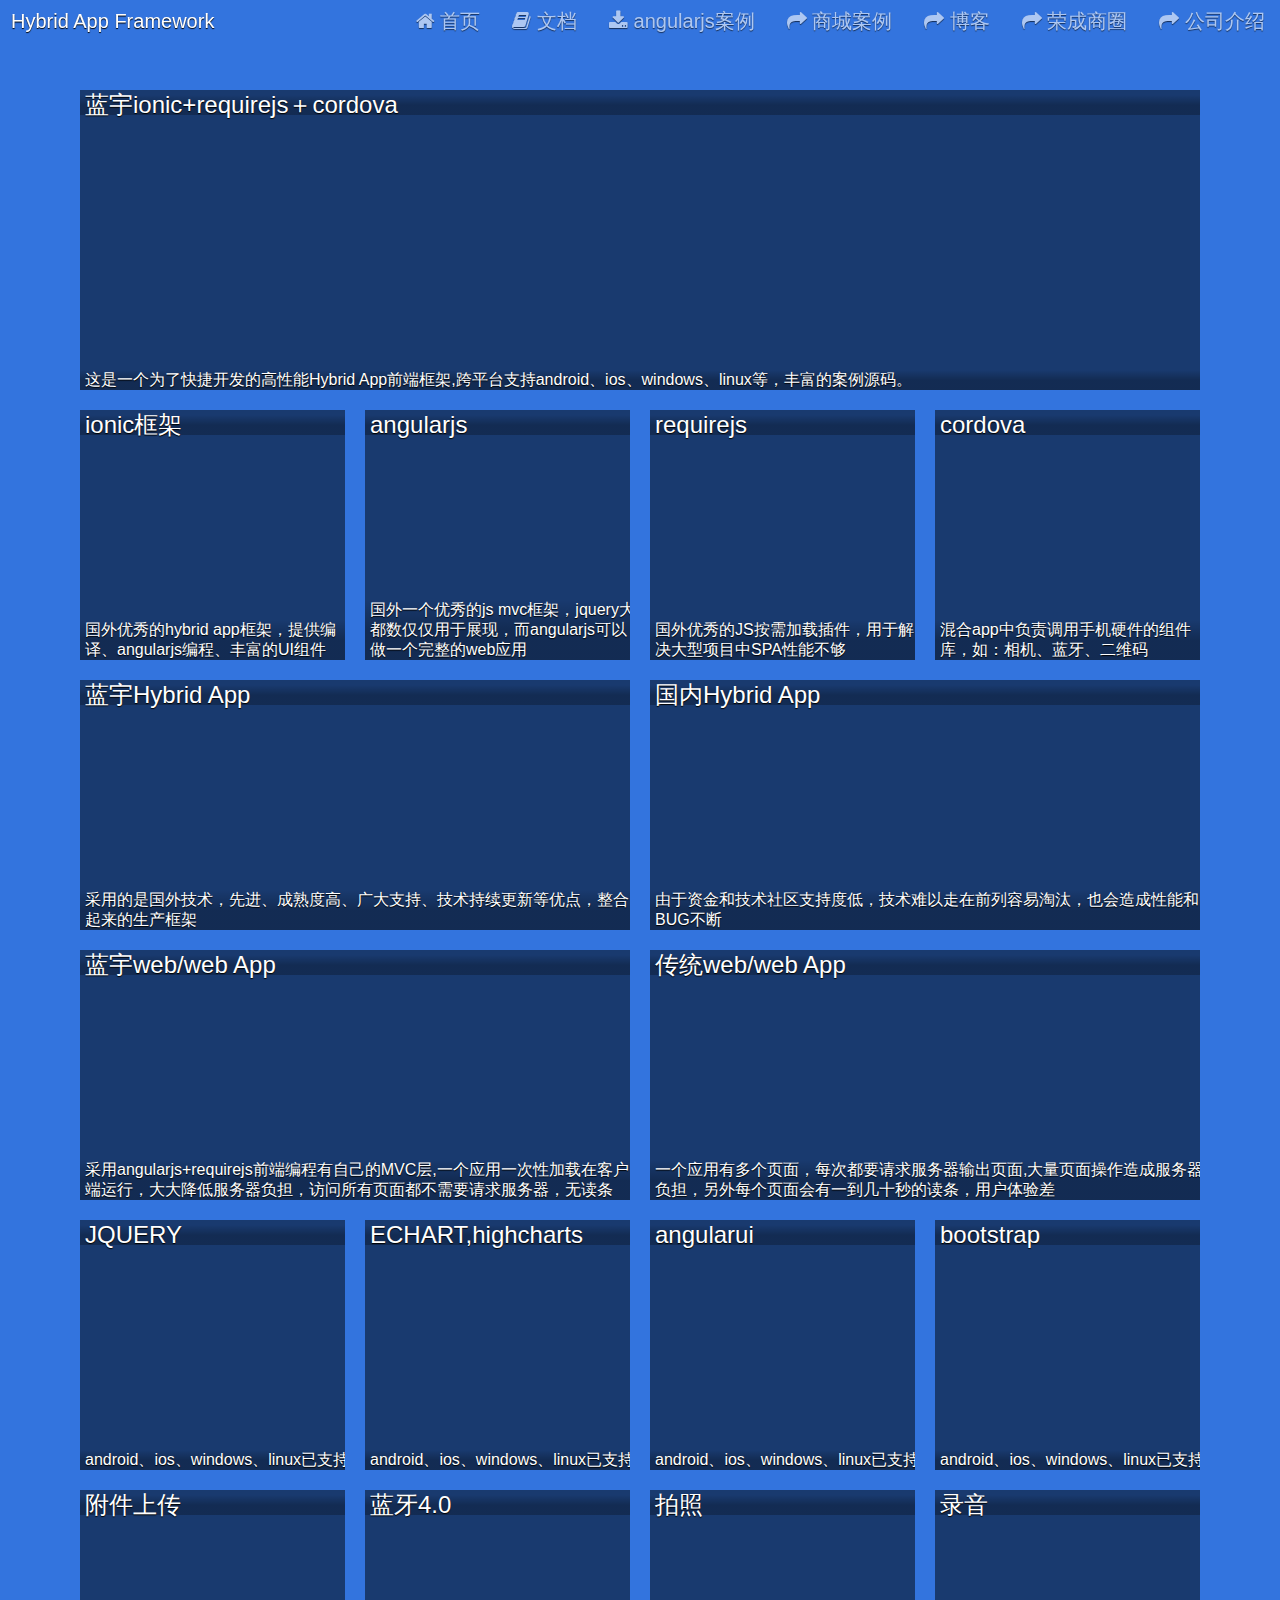
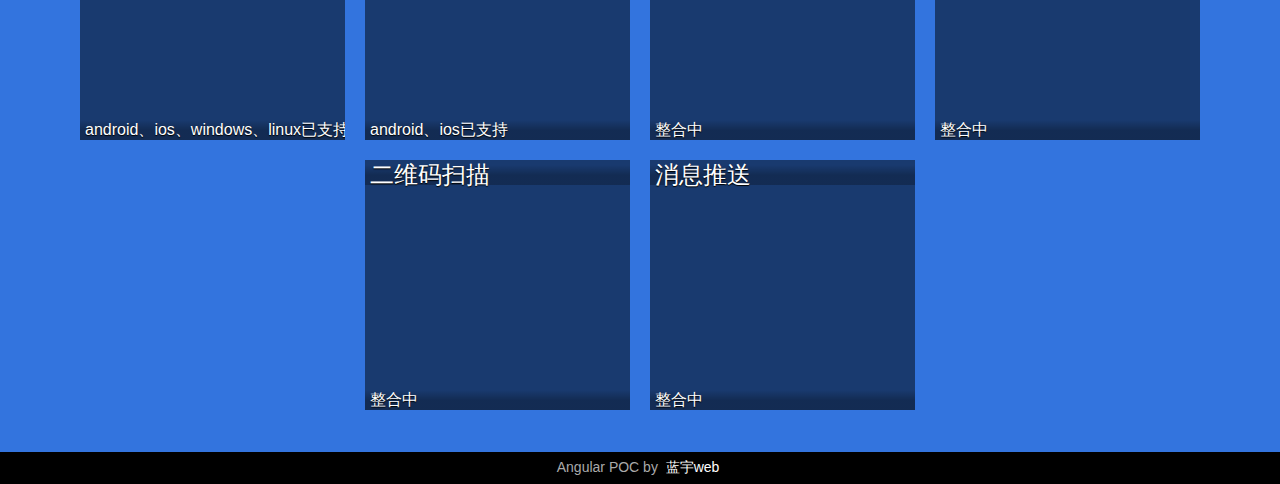
==== index.html @ 81893e57 "1" ====
<!doctype html>
<html>
  <head>
	<!--<base href="/htdocs/">-->
  	<meta charset="utf-8">
  	<title>蓝宇</title>
  	<meta name="viewport" content="width=device-width, initial-scale=1.0">
  	<meta name="mobile-web-app-capable" content="yes">
  	<meta name="theme-color" content="#544B9E">
	  <!--[if lt IE 9]>
	  　　 <script src="http://css3-mediaqueries-js.googlecode.com/svn/trunk/css3-mediaqueries.
　　  js"></script>
	  <![endif]-->
  	<link rel='alternate' type='application/rss+xml' title='RSS' href='/rss'>

  	
  	<!-- build:css css/build.css  -->
	<link rel="stylesheet" href="css/bootstrap.min.css">
	<link rel="stylesheet" href="js/libs/font-awesome/css/font-awesome.min.css">
	<link rel="stylesheet" href="css/main.css">
	<link rel="stylesheet" href="css/list.css">
	<link rel="stylesheet" href="css/nav.css">
	<link rel="stylesheet" href="css/add.css">
	  <link rel="stylesheet" href="css/styles.css">
	<!-- /build -->
	<style id="css-inline"> </style>
	
<style>
	.hed2 {
		display:none;
	}

	@media screen and (max-width: 480px){
		.custom-header ul li {
			float: left;

		}
		.hed {
			display: none;
		}
		.hed2  {
			display:block;

		}
		.hed2 ul li a {

			font-size: 20px;
			padding: 3px;
		}
		.listTitle{
			font-size: 18px;
		}
		.listContext{
			font-size: 13px;
		}


	}
</style>
	
  </head>
  <body>  	

	<header class="custom-header">
				<div class="hed container">
					<ul>
						<li class="brand"> <a href="."><span class="nav-text"> Hybrid App Framework </span> &nbsp;</a> </li>
						<!--<li> <a href="#" id="nav-s" data-toggle="modal" data-target="#searchModal"><i class="fa fa-search"></i> <span class="nav-text">查找</span> </a> </li>-->

						<li> <a href="http://www.360lzy.com/html/"  target="_blank"><i class="fa fa-share"></i> <span class="nav-text">公司介绍</span> </a> </li>
						<li> <a href="http://www.360lzy.com/sms/s"  target="_blank"><i class="fa fa-share"></i> <span class="nav-text">荣成商圈</span> </a> </li>
						<li> <a href="http://www.360lzy.com/myshow"  target="_blank"><i class="fa fa-share"></i> <span class="nav-text">博客</span> </a> </li>
						<li> <a href="http://www.haoweihai.cn"  target="_blank"><i class="fa fa-share"></i> <span class="nav-text">商城案例</span> </a> </li>
						<li> <a ui-sref="home" href=""><i class="fa fa-download"></i> <span class="nav-text">angularjs案例</span> </a> </li>
						<li> <a ui-sref="docs" href=""><i class="fa fa-book"></i> <span class="nav-text">文档</span> </a></li>
						<li> <a ui-sref="home" href=""><i class="fa fa-home"></i> <span class="nav-text">首页</span> </a></li>
					</ul>
				</div>
		<div class="hed2 container" >

			<ul>
				<li class="brand"> <a href=".">Hybrid App Framewor</a></li>

				<li> <a ui-sref="home" href="">首页</a></li>
				<li> <a ui-sref="docs" href="">文档</a></li>
				<li> <a ui-sref="home" href="">angularjs案例</a> </li>
				<li> <a href="http://www.haoweihai.cn"  target="_blank"> 商城案例 </a> </li>
				<li> <a href="http://www.360lzy.com/myshow"  target="_blank">博客 </a> </li>
				<li> <a href="http://www.360lzy.com/sms/s"  target="_blank">荣成商圈</a> </li>
				<li> <a href="http://www.360lzy.com/html/"  target="_blank"> 公司介绍 </a> </li>






			</ul>
		</div>
	</header>


		<!--<div ng-include="'html/search.html'"></div>-->

		<div ui-view class="container slide" style="padding-top: 80px;"></div>
		<div class="push"></div>


	<div id="footer">
      <div class="container">
        <p class="text-muted credit" >
        	Angular POC by <a href="http://www.360lzy.com" target="_blank" itemprop="url" title="My personal website">&nbsp;蓝宇web&nbsp;</a>
        </p>
      </div>
    </div>
    <div id="loader" class="loader"></div>
	<!-- build:js js/build.js -->
    <script src="js/libs/requirejs/require.js" data-main="js/main" type="text/javascript"></script>
    <!-- /build -->

  </body>
</html>
---- css/main.css ----
html, body{
	position: relative;
	min-height: 100%;
	height: 100%;
	-webkit-font-smoothing: antialiased; 
}


body{
	background-color: #3374de;
	/*background-image : url('../img/desk1600.jpg');*/ /*http://startupstockphotos.com/post/94180097361/download#notes*/
	background-attachment: fixed;
	background-size: cover;
	position: relative;	
}

::-webkit-scrollbar {
    width: 0;
}


img{
	max-width: 100%;
}

.io{
	text-indent: -1.35em;
	display: inline-block;
	font-size: .6em;
	font-family: 'Helvetica Neue',Helvetica,Arial,sans-serif;
}

/* Wrapper for page content to push down footer */
#wrap {
	position: relative;
  min-height: 100%;
  height: auto;
  	margin: 0 auto -32px; /* the bottom margin is the negative value of the footer's height */

}

.page{
	z-index: 2;
	padding-top: 53px;
}

.page .row > div, .page .container{
	/*padding: 0;*/
}



/* Set the fixed height of the footer here */
#footer {
  background-color: black;
  position: relative;
width: 100%;
}

#footer .text-muted {
	color: #aaa;
}

#footer i{
	font-size: 1.5em;
	vertical-align: middle;
}

#footer iframe{
	vertical-align: middle;
}

#footer a{
	color : #fff;
}

#footer, .push {
height: 32px;
}

h1.title {
margin-top: 0;
}

/* Custom page CSS
-------------------------------------------------- */
/* Not required for template or sticky footer method. */



#wrap > .container {
  padding: 0px 15px 0;
}
.container .credit {
  margin: 5px 0;
}

#footer > .container {
  padding-left: 15px;
  padding-right: 15px;
}



blockquote{
	background: #fff;
}

*{
	white-space: normal !important;
	word-break: break-word;
}


#top{
	float: right;
}


/*
.listBlock .listBigTitle{
	position: absolute;
	bottom: 0;
	left: 0;
	
	color: white;
	margin: 0;
	font-weight: normal;
	text-align: left;
	z-index: 1;
	text-shadow: 0 1px 0 rgba(0, 0, 0, 0.5);
	width: 100%;
	height: 100%;
	transition : .3s;
	box-shadow: 2em 0em .2em transparent, 0 2em .2em transparent, -2em 0 .2em transparent, 0 -2em .2em transparent;

}

.listBlock:hover .listBigTitle, .listBlock:focus .listBigTitle{
	
transition: .3s;
box-shadow: .5em 0 1em white, 0 .5em 1em white, -.5em 0 1em white, 0 -.5em 1em white;
}

.listBigTitle img{
	  height: 28px;
  vertical-align: top;
}

.listBlock .listTitle{
	display: inline;
	  font-size: 1.5em;
	  font-weight: bold;
	  padding: 5px 5px 0 5px;
}

.listBlock .listDate {
	text-align: right;
	display: block;
}

.listBlock .listDate span {
	padding: 0px 5px;
}

.listBlock .dayMoment{
	font-weight: bold;
}


.listBlock .listWhere{
	position: absolute;
	  bottom: 0;
	  text-align: right;
	  right: 0;
	  display: inline;
	  padding: 5px;

}

.listBlock .listTitle, .listBlock .listWhere, .listBlock .listDate span{
	  background: rgba(0, 0, 0, 0.63);
}
*/


.title{
	color: white;
	position: relative;
	padding: 5px 15px;
	font-family: 'Helvetica Neue Thin', 'HelveticaNeue-Thin', 'helvetica neue', helvetica, arial, 'lucida grande', sans-serif;
	display: inline-block;
	text-shadow: 0 2px 1px black;
	
}

.title.brand{
	font-size: 40px;
	display: inline-block;
	margin-top: 0;

}


.title a.btn {
	text-shadow: none;
}

.title iframe{
	vertical-align: bottom;
}


.animate-enter {
  -webkit-animation: enter_sequence 1s linear; /* Safari/Chrome */
  -moz-animation: enter_sequence 1s linear; /* Firefox */
  -o-animation: enter_sequence 1s linear; /* Opera */
  animation: enter_sequence 1s linear; /* IE10+ and Future Browsers */
}
@-webkit-keyframes enter_sequence {
  from { opacity:0; }
  to { opacity:1; }
}
@-moz-keyframes enter_sequence {
  from { opacity:0; }
  to { opacity:1; }
}
@-o-keyframes enter_sequence {
  from { opacity:0; }
  to { opacity:1; }
}
@keyframes enter_sequence {
  from { opacity:0; }
  to { opacity:1; }
}

.animate-enter {
 -webkit-transition: 1s linear all; /* Safari/Chrome */
 -moz-transition: 1s linear all; /* Firefox */
 -o-transition: 1s linear all; /* Opera */
 transition: 1s linear all; /* IE10+ and Future Browsers */

 /* The animation preparation code */
 opacity: 0;
}

/*
 Keep in mind that you want to combine both CSS
 classes together to avoid any CSS-specificity
 conflicts
*/
.animate-enter.animate-enter-active {
 /* The animation code itself */
 opacity: 1;
}




.loader {
  	width: 150px;
height: 150px;
line-height: 150px;
margin-left: -75px;
box-sizing: border-box;
text-align: center;
text-transform: uppercase;
position: absolute;
top: 0px;
left: 50%;
border-radius: 85px;
color: white;
z-index: 500;
display: none;
}

.loader:before,
.loader:after {
  opacity: 0;
  box-sizing: border-box;
  content: "\0020";
  position: absolute;
  top: 0;
  left: 0;
  width: 100%;
  height: 100%;
  border-radius: 100px;
  border: 5px solid #fff;
  box-shadow: 0 0 50px #fff, inset 0 0 50px #fff;
}

.loader:after {
  z-index: 1;
  -webkit-animation: gogoloader 2s infinite 1s;
}

.loader:before {
  z-index: 2;
  -webkit-animation: gogoloader 2s infinite;
}

@-webkit-keyframes gogoloader {
  0% {
    -webkit-transform: scale(0);
    opacity: 0;
  }
  50% {
    opacity: 1;
  }
  100% {
    -webkit-transform: scale(1);
    opacity: 0;
  }
}

@media screen and (min-width: 1200px){

	.listBlock:first-child{
		width: 1120px;
		height: 300px;
	}
	
	.listBlock:first-child .imgBg {
  		height: 245px;
 	}
	
	 .listBlock:nth-child(6), .listBlock:nth-child(7), .listBlock:nth-child(8), .listBlock:nth-child(9){
		width: 550px;
	}
	
	.thankyoubutton {
		margin-top: 3em;
	}
	
	.thankyou .iconthankyou{
		font-size: 6em;
		display: inline-block;
	}
}


@media screen and (max-width: 480px){

	
	.custom-header .nav-text{
		display: none;
	}
	
	.eventTitle .title{
		font-size : 24px;
		width: 230px;
		padding-right: 0;
	}
	
	.row .col-md-12{
		padding: 0;
	}
	.listBlock:first-child{
		width: 100%;
		margin-left: 0;
		margin-right: 0;
	}
	a.listBlock{
		
		width: 100%;
		margin-left: 0;
  		margin-right: 0;
		
	}
}

#newsletter{
	background: rgba(0, 0, 0, 0.6);
	  width: 265px;
  height: 250px;
}


#mc-embedded-subscribe {
	font-style: italic;
	font-weight: bold;
	color: #f9b248;
	border: 1px solid #f9b248;
	background: none;
}


#mc-embedded-subscribe:hover, #mc-embedded-subscribe:focus, #mc-embedded-subscribe:active {
	background: #f9b248;
	color: black;
}

#followus {
	position: absolute;
	top: 50px;
	opacity: 1;
	z-index: 5;
	left: 0;
	width: 100%;
	padding: 0 15px;
	-webkit-transform: scale(1);
	transform: scale(1);
	color: white;
	text-align: center;
}

#followus a, #followus a:hover, #followus a:focus{
	color : white;
}

#followus a.socialBtn{
	display: inline-block;
	border-radius: 10em;
  background: #5BC8ED;
  color: #fff;
  height: 64px;
  width: 64px;
  font-size: 48px;
  line-height: 48px;
    margin: 0 auto;
      margin-right: 10px;
}

#followus a.socialBtn:hover,#followus a.socialBtn:active, #followus a.socialBtn:focus {
  background: #fff;
  color: #5BC8ED;
}

.twitterGrp{
	  display: inline-block;
  vertical-align: top;
  width: 64px;
    margin-right: 10px;
}

#followus a.facebook{
  background: #46629E;
  color: #fff;
}
#followus a.facebook:hover,#followus a.facebook:active, #followus a.facebook:focus {
  background: #fff;
  color: #46629E;
}

#followus a.rss{
	background: #FF6600;
}

#followus a.rss:hover,#followus a.rss:active, #followus a.rss:focus {
  background: #fff;
  color: #FF6600;
}



#followus a.gplus {
  background: #C84F3A;
}

#followus a.gplus:hover {
  color: #C84F3A;
}


#followus a.github {
  background: #aaa;
}

#followus a.github:hover {
  color: #aaa;
}
---- css/list.css ----
.listBlock{
	background-size: cover; 
	width: 265px;
	height:250px; 
	display: inline-block; 
	vertical-align : top;
	position: relative;
	margin: 10px;
	text-decoration: none;
	background: rgba(0, 0, 0, 0.5);
	color: black;
	transition: .3s;
	overflow: hidden;
	  text-align: left;

}

.listBlock:hover, .listBlock:focus, .listBlock:active{
	color : black;
}



.listBlock div.thankyouBG {
	background-color: #c644fc;
	background-image: -webkit-linear-gradient(#c644fc, #5856d6);
	background-image: linear-gradient(#c644fc, #5856d6) !important;
	transform: scale(1);
	opacity: 1;
}

.thankyou .iconthankyou{
	font-size: 3em;
	display: block;
	text-align: center;
	margin: 0.25em;
}


.thankyoubutton {
	margin-top: 0;
	width: 100%;
	display: block;
	text-align: center;
	z-index: 5;
	position: relative;
}




.thankyoubutton a{
	color: white;
	text-align: center;
	border: 1px solid white;
	text-shadow: none;
}

.thankyoubutton a:hover{
	background: white;
	color: #5856d6;
}

.listBlock .imgBg{
	height: 195px;
	width: 100%;
	background-size: cover;
	background-position: top center;
	background-repeat: no-repeat;
	transition: .5s;
	-webkit-transform:scale(0.8);
	-moz-transform:scale(0.8);
	transform:scale(0.8);
	opacity:0;
}

[data-img]{
	transition: .5s;
	-webkit-transform:scale(0.8);
	-moz-transform:scale(0.8);
	transform:scale(0.8);
	opacity:0;
}

.listBlock:hover div, .listBlock:focus div{
	transition: .3s;
}

.listBlock div.imgLoaded, [data-img].imgLoaded{
	-webkit-transform:scale(1);
	-moz-transform:scale(1);
	transform:scale(1);
	opacity:1;
}
.list-group{	
	border-bottom: 1px solid #dddddd;
	box-shadow: 0px 0px 0px #AAA;
	color: black;
}
.list-group .list-group-item a{
	background-color: rgba(255,255,255,.8);
	color: #444;
	text-shadow: 0px 1px 0px #fff;
	padding: 5px 10px;
	display: block;
	text-decoration: none;
	transition: .3s;
}


.list-group .list-group-item a:hover, .list-group .list-group-item a:active, .list-group .list-group-item a:focus{
	background-color: rgba(255,255,255,0);
	transition: .1s;
}

.list-group .list-group-item{
	padding: 0;
	margin-bottom: 10px;
	background: white top center no-repeat;
	transition: .3s ease-out;
}

.list-group .list-group-item:hover{
	background: white center center no-repeat;
	transition: .6s ease-out;
}

.list-group-item-heading{
	font-weight: bold;	
}

.list-group-item p{
	margin-bottom: 0;
}


.calendarframe{
	text-align: center;
	display: inline-block;
	position: relative;
	padding: 5px;
	background: rgba(0, 0, 0, 0.33);
	color: white;
}

.listBlock .calendarframe{
	
	
}

.dayLabel{

display: block;
clear: both;
}

.dayNumber{
font-size: 20px;
    font-family: 'Helvetica Neue Thin', 'HelveticaNeue-Thin', 'helvetica neue', helvetica, arial, 'lucida grande', sans-serif;
    margin-top: 0px;
}

.monthLabel{
	display: block;
text-align: center;
}

.listTitle{
  font-size: 24px;
  padding: 0 5px;
  position: absolute;
  background-color: transparent;
  display: block;
	top: 5px;
  width: 100%;
  
  color: white;
  width: 100%;
  text-shadow: 0 1px 1px black;
  background-image: -webkit-linear-gradient(bottom,rgba(0, 0, 0, 0.25) 0,rgba(0,0,0,.25) 50%,rgba(0,0,0,0) 100%);
  background-image: -moz-linear-gradient(bottom,rgba(0, 0, 0, 0.25) 0,rgba(0,0,0,.25) 50%,rgba(0,0,0,0) 100%);
  background-image: linear-gradient(bottom,rgba(0, 0, 0, 0.25) 0,rgba(0,0,0,.25) 50%,rgba(0,0,0,0) 100%);
}
.listContext{
	font-size: 16px;
	padding: 0 5px;
	position: absolute;
	background-color: transparent;
	display: block;

	width: 100%;
	bottom: 0px;
	color: white;
	width: 100%;
	text-shadow: 0 1px 1px black;
	background-image: -webkit-linear-gradient(bottom,rgba(0, 0, 0, 0.25) 0,rgba(0,0,0,.25) 50%,rgba(0,0,0,0) 100%);
	background-image: -moz-linear-gradient(bottom,rgba(0, 0, 0, 0.25) 0,rgba(0,0,0,.25) 50%,rgba(0,0,0,0) 100%);
	background-image: linear-gradient(bottom,rgba(0, 0, 0, 0.25) 0,rgba(0,0,0,.25) 50%,rgba(0,0,0,0) 100%);
}

.listAvatar img{
	border-radius: 64px;
	  height: 24px;
}

.listInfo{
	display: inline-block;
}

.listDate{
  display: inline-block;
}

.listDatePlace{
	  white-space: nowrap !important;
	    padding: 5px;
	    background-color: white;
	    color: #555;
}

.listDatePlace:after {
  position: absolute;
  right: 0;
  bottom: 0;
  height: 27px;
  width: 32px;
  content: '';
  background-color: rgba(255, 255, 255, 0.15);
  background-image: -webkit-linear-gradient(left,rgba(255, 255, 255, 0) 0,rgba(255, 255, 255, 1) 75%);
  background-image: -moz-linear-gradient(left,rgba(255, 255, 255, 0) 0,rgba(255, 255, 255, 1) 75%);
  background-image: linear-gradient(left,rgba(255, 255, 255, 0) 0,rgba(255, 255, 255, 1) 75%);
}

.dayMoment{
	  display: block;
}



.listWhere{
  display: inline-block;
  //opacity: .5;
  white-space: nowrap !important;
  overflow: hidden;
  text-overflow: ellipsis;
    line-height: 25px;
}

.listWhere i {
	  width: 12px;
  text-align: center;
}

.listLocation{
  text-overflow: ellipsis;
  overflow: hidden;

  vertical-align: top;
}


.divDate{
  display: inline-block;
  width: 42px;
  text-transform: uppercase;
  line-height: 13px;
  text-align: center;
  vertical-align: top;
  border: 1px solid #aaa;
  margin-right: 5px;
  color: #555;
  padding: 0px;
}

.divDate span{
	display: block;
	  white-space: nowrap !important;
}


.day{
	font-size: 10px;
    background-color: red;
    margin-bottom: 3px;
    color: white;
    font-weight: bold;
}

.month{
	font-size: 12px;
    margin-top: 2px;
}


.socialNewsTitle{
  color: white;
  font-size: 1.5em;
  width: 100%;
  padding: 15px;
}
---- css/nav.css ----
.navbar-default {
background-color: transparent;
border-color: transparent;
}

.navbar-default .navbar-brand{
	margin-left: 0;
padding-top: 0px;
padding-bottom: 10px;
}

.navbar-default .navbar-brand, .navbar-default .navbar-nav>li>a,
.navbar-default .navbar-brand:hover, .navbar-default .navbar-nav>li>a:hover,
.navbar-default .navbar-brand:focus, .navbar-default .navbar-nav>li>a:focus {
	color: #fff;
	text-shadow: 0 1px 1px black;
	font-size: 20px;
}


.custom-header{

	  position: fixed;
	  z-index: 1000;
	  padding-top: 10px;
	  border: 1px solid transparent;
	  padding-bottom: 10px;
	  width: 100%;
	  background: rgba(0, 0, 0, 0);
	  -webkit-transition: .6s;
	  transition: .6s;
	  -webkit-transform: translate3d(0, 0, 0);
	  transform: translate3d(0, 0, 0);

}

.navScrolled .custom-header{
	background: #544B9E;
	  box-shadow: 0 0 1em white;
}

.navScrolled.downscroll .custom-header{
	-webkit-transform: translateY(-54px);
	transform: translateY(-54px);
}

.custom-header .container{
	padding: 0;
}

.custom-header ul{
	list-style: none;
	padding: 0;
	margin: 0;
}


.custom-header ul li {
	float: right;
	position: relative;
	display: block;
}

.custom-header ul li.brand {
	float: left;
}




.custom-header ul li.brand i {
	font-size: 2em;
	line-height: 20px;
}
.custom-header ul li a{
	color: #fff;
	opacity: .6;
	text-shadow: 0 1px 1px black;
	font-size: 20px;
	padding: 16px;
	text-decoration: none;
	transition: .3s ease-out;
}

.custom-header ul li a:hover,.custom-header ul li a:active,
.custom-header ul li a:focus {
	opacity: 1;
}

.custom-header ul li.brand a{
	padding-left: 10px;
	opacity: 1;
}


/* search */



.cse .gsc-control-cse, .gsc-control-cse {
	background-color: transparent !important;
	border: none !important;
	padding: 0 !important;
}

form.gsc-search-box {
	font-size: 13px;
	margin-top: 0;
	margin-right: 0;
	margin-bottom: 0 !important;
	margin-left: 0;
	width: 100%;
}


.gsc-selected-option-container{
	width: auto !important;
	max-width: none !important;
}
.container{
	text-align: center;
	width: initial;
}
.gsc-orderby-container, .gcsc-branding-text-name{
display: none;
}

.gcsc-branding-text {
white-space: nowrap;
}

.gsc-wrapper{

background: white;
}

[name='search']{
	background: white !important;
	margin: 0 !important;
	padding: 0 !important;
	padding-left: 5px !important;
}

.gsib_a {
	padding:0 !important;
}

#searchModal{
	padding-top: 53px;
}
---- css/add.css ----
#map-canvas {
        height: 150px;
		margin: 0px;
		padding: 0px;
		transition:.3s;
      }
#map-canvas label, .gmnoprint { width: auto !important; display:inline; }
#map-canvas img { max-width: none;max-height: none;  }

.formStatus{
	border-radius: 10px;
	padding: 0.2em .4em;
	font-size: 1em;
}

.gmnoprint{
	display: none;
}

label{
	color: white;
	font-weight: normal;
}


.form-control{
	border-radius: 0;
}

.float select.form-control{
	-webkit-appearance: none;
	-moz-appearance: none;
	appearance: none;
	
	text-indent: 0.01px;
    text-overflow: '';
	
	position: relative;
	padding-top: 15px;
	z-index: 2;
	background: transparent;
}



div.float {
  position: relative;
}

div.float > label {
  position: absolute;
	top: 1.75em;
	color: #999;;
	transition: .1s ease-out;
	margin-top: -0.75em;
	left: 30px;
	background: white;
}

.float input, .float select, .float textarea{
	min-height: 44px;
	padding-bottom: 0px;
}

.float textarea{
	padding-top: 15px;
}

.float input.ng-valid-required + label, .float select.ng-valid-required + label, .float textarea.ng-valid-required + label{
	top: 1px;
	left: 28px;
  	margin-top: 0;
   	font-size: 0.9em;
   	color: #50A2FD;
}

.hour{
	background: white;
	display: inline-block;
}

.end{
	display: inline-block;
}

#date, #dateend{
	width: auto !important;
	display: inline-block;
	margin-right: -5px;
	padding-top: 15px;
}

.hour:before{
	content: "\f107";
	display: inline-block;
	font-family: FontAwesome;
	font-style: normal;
	font-weight: normal;
	line-height: 1;
	-webkit-font-smoothing: antialiased;
	-moz-osx-font-smoothing: grayscale;
	position: absolute;
	right: 5px;
	color: black;
	font-size: 1.5em;
	top: 20px;
	z-index: 1;
}

.progress {
	height: 4px;
	position: absolute;
	top: 0;
	left: 0;
	z-index: 3;
	width: 100%;
	padding: 0px 15px;
	background-color: transparent;
}

.progress .progress-bar {
	opacity: 0;
	transition: .3s;
}


.float input:focus + label + .progress .progress-bar,  .float textarea:focus + label + .progress .progress-bar,
.progress-bar.progress-bar-danger{
	opacity: 1;
}

.ui-datepicker{
	z-index: 1001 !important;
	font-size: .9em;
}

[type="submit"]{
	width: 100%;
	position: relative;
}

[type="submit"] span.text{
	z-index: 2;
	position: relative;
}

#add-progress{
	position: absolute;
	top:0;
	left: 0;
	width: 0;
	height: 100%;
	transition: 3s;
background: rgba(255, 255, 255, 0.49);
z-index: 1
}

#add-progress.loading{
	width: 100%;
	transition: 3s;
}
---- css/styles.css ----
.slide.ng-leave {
  position: relative;
}
.slide.ng-enter {
  position: absolute;
}
.slide.ng-enter, .slide.ng-leave {
  -webkit-transition: -webkit-transform 0.3s ease-in, opacity 0.3s ease-in;
     -moz-transition: -moz-transform 0.3s ease-in, opacity 0.3s ease-in;
       -o-transition: -o-transform 0.3s ease-in, opacity 0.3s ease-in;
          transition: transform 0.3s ease-in, opacity 0.3s ease-in;
}
.slide.ng-enter, .slide.ng-leave.ng-leave-active {
  -webkit-transform: scaleX(0.0001);
       -o-transform: scaleX(0.0001);
          transform: scaleX(0.0001);
  opacity: 0;
}
.slide, .slide.ng-enter.ng-enter-active {
  -webkit-transform: scaleX(1);
       -o-transform: scaleX(1);
          transform: scaleX(1);
  opacity: 1;
}
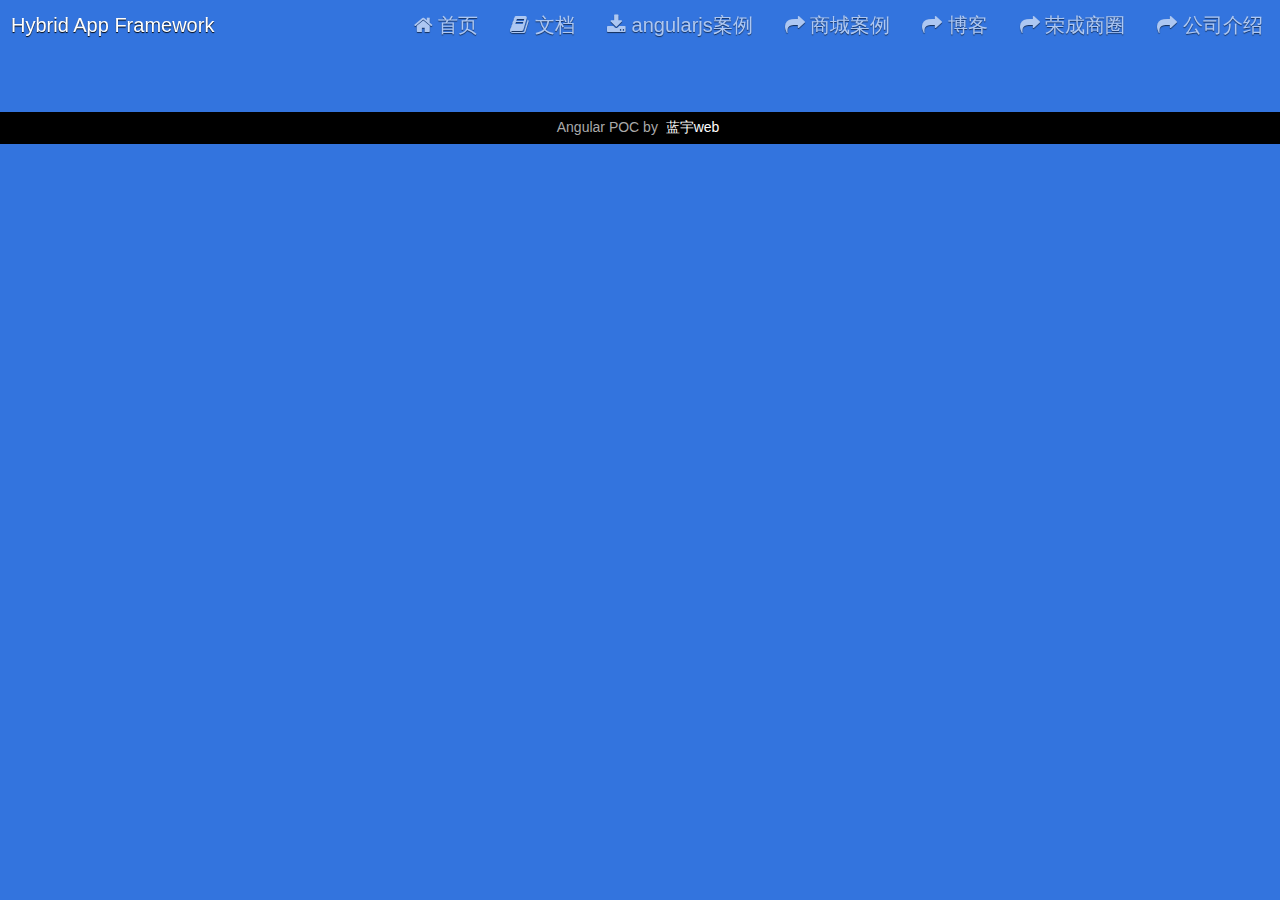
==== commit bc19826c: "1" ====
--- a/index.html
+++ b/index.html
@@ -15,7 +15,7 @@
 
   	
   	<!-- build:css css/build.css  -->
-	<link rel="stylesheet" href="css/bootstrap.min.css">
+	<link rel="stylesheet" href="js/libs/angular-bootstrap/bootstrap.css">
 	<link rel="stylesheet" href="js/libs/font-awesome/css/font-awesome.min.css">
 	<link rel="stylesheet" href="css/main.css">
 	<link rel="stylesheet" href="css/list.css">
@@ -71,7 +71,7 @@
 						<li> <a href="http://www.360lzy.com/sms/s"  target="_blank"><i class="fa fa-share"></i> <span class="nav-text">荣成商圈</span> </a> </li>
 						<li> <a href="http://www.360lzy.com/myshow"  target="_blank"><i class="fa fa-share"></i> <span class="nav-text">博客</span> </a> </li>
 						<li> <a href="http://www.haoweihai.cn"  target="_blank"><i class="fa fa-share"></i> <span class="nav-text">商城案例</span> </a> </li>
-						<li> <a ui-sref="home" href=""><i class="fa fa-download"></i> <span class="nav-text">angularjs案例</span> </a> </li>
+						<li> <a ui-sref="anli" href=""><i class="fa fa-download"></i> <span class="nav-text">angularjs案例</span> </a> </li>
 						<li> <a ui-sref="docs" href=""><i class="fa fa-book"></i> <span class="nav-text">文档</span> </a></li>
 						<li> <a ui-sref="home" href=""><i class="fa fa-home"></i> <span class="nav-text">首页</span> </a></li>
 					</ul>
@@ -83,7 +83,7 @@
 
 				<li> <a ui-sref="home" href="">首页</a></li>
 				<li> <a ui-sref="docs" href="">文档</a></li>
-				<li> <a ui-sref="home" href="">angularjs案例</a> </li>
+				<li> <a ui-sref="anli" href="">angularjs案例</a> </li>
 				<li> <a href="http://www.haoweihai.cn"  target="_blank"> 商城案例 </a> </li>
 				<li> <a href="http://www.360lzy.com/myshow"  target="_blank">博客 </a> </li>
 				<li> <a href="http://www.360lzy.com/sms/s"  target="_blank">荣成商圈</a> </li>
@@ -97,7 +97,11 @@
 			</ul>
 		</div>
 	</header>
-
+    <script type="text/ng-template" id="myModalContent.html">
+    	<div style="margin: 10px;">
+				更多案例访问我的github<p>https://github.com/cn-suibin
+				</div>
+    </script>
 
 		<!--<div ng-include="'html/search.html'"></div>-->
 
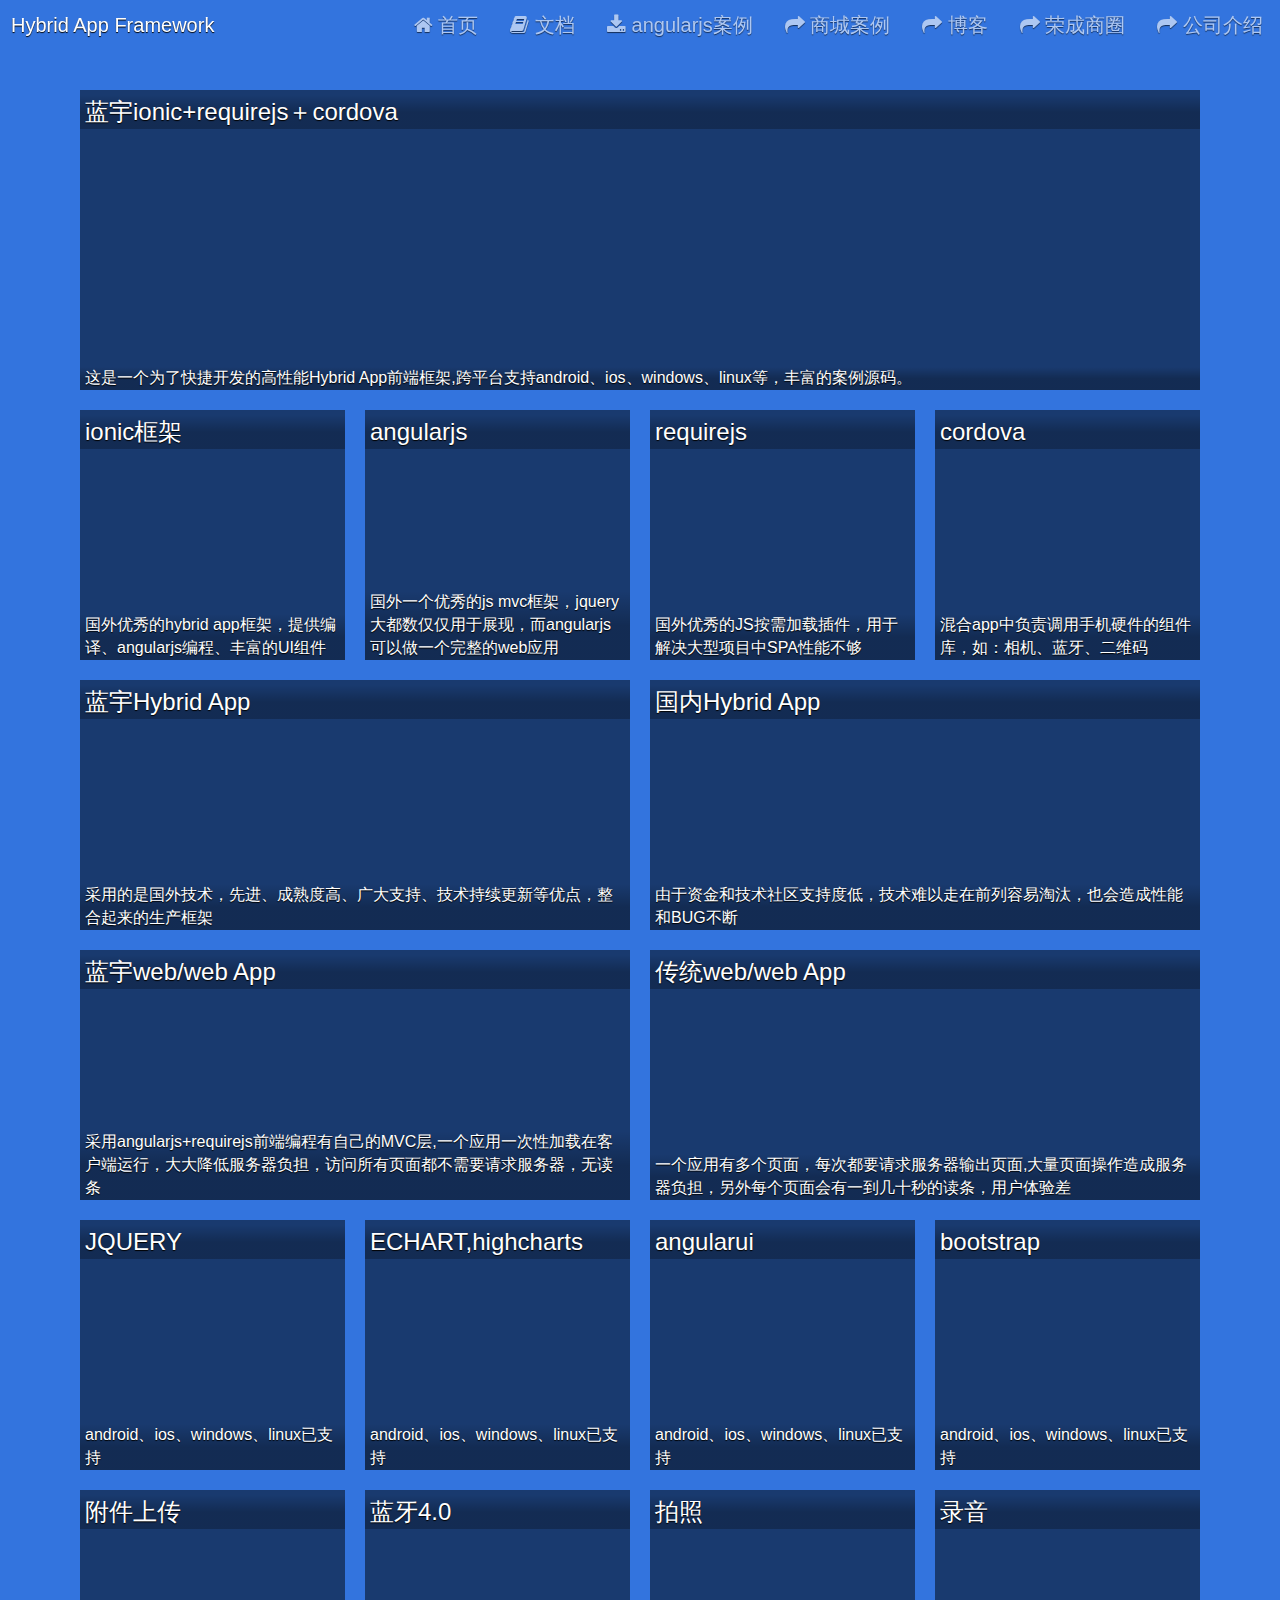
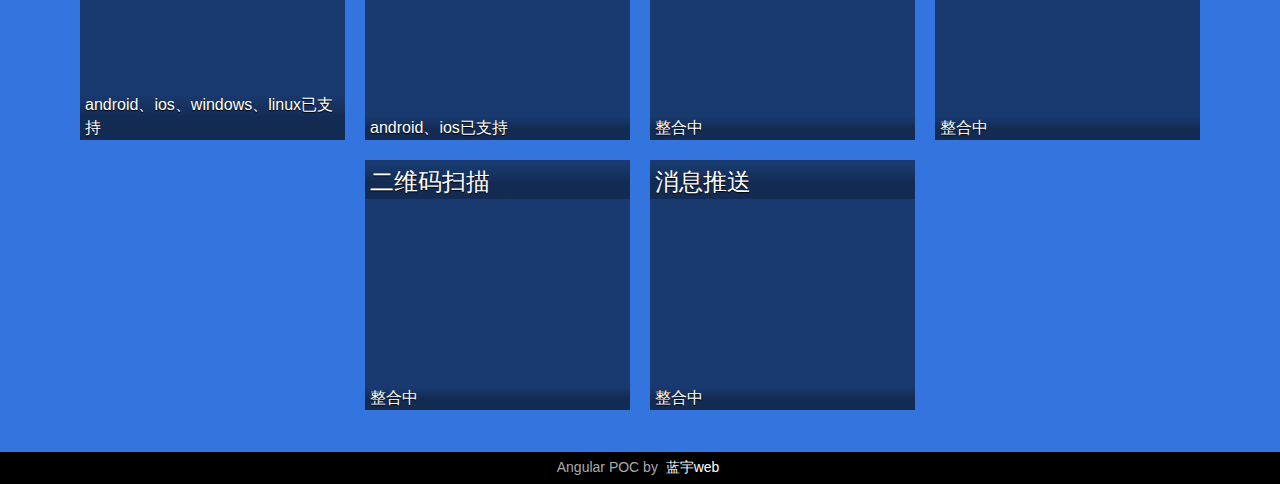
==== commit 8f1a845d: "2" ====
--- a/index.html
+++ b/index.html
@@ -15,7 +15,7 @@
 
   	
   	<!-- build:css css/build.css  -->
-	<link rel="stylesheet" href="js/libs/angular-bootstrap/bootstrap.css">
+	<link rel="stylesheet" href="js/libs/angular-bootstrap/bootstrap.min.css">
 	<link rel="stylesheet" href="js/libs/font-awesome/css/font-awesome.min.css">
 	<link rel="stylesheet" href="css/main.css">
 	<link rel="stylesheet" href="css/list.css">
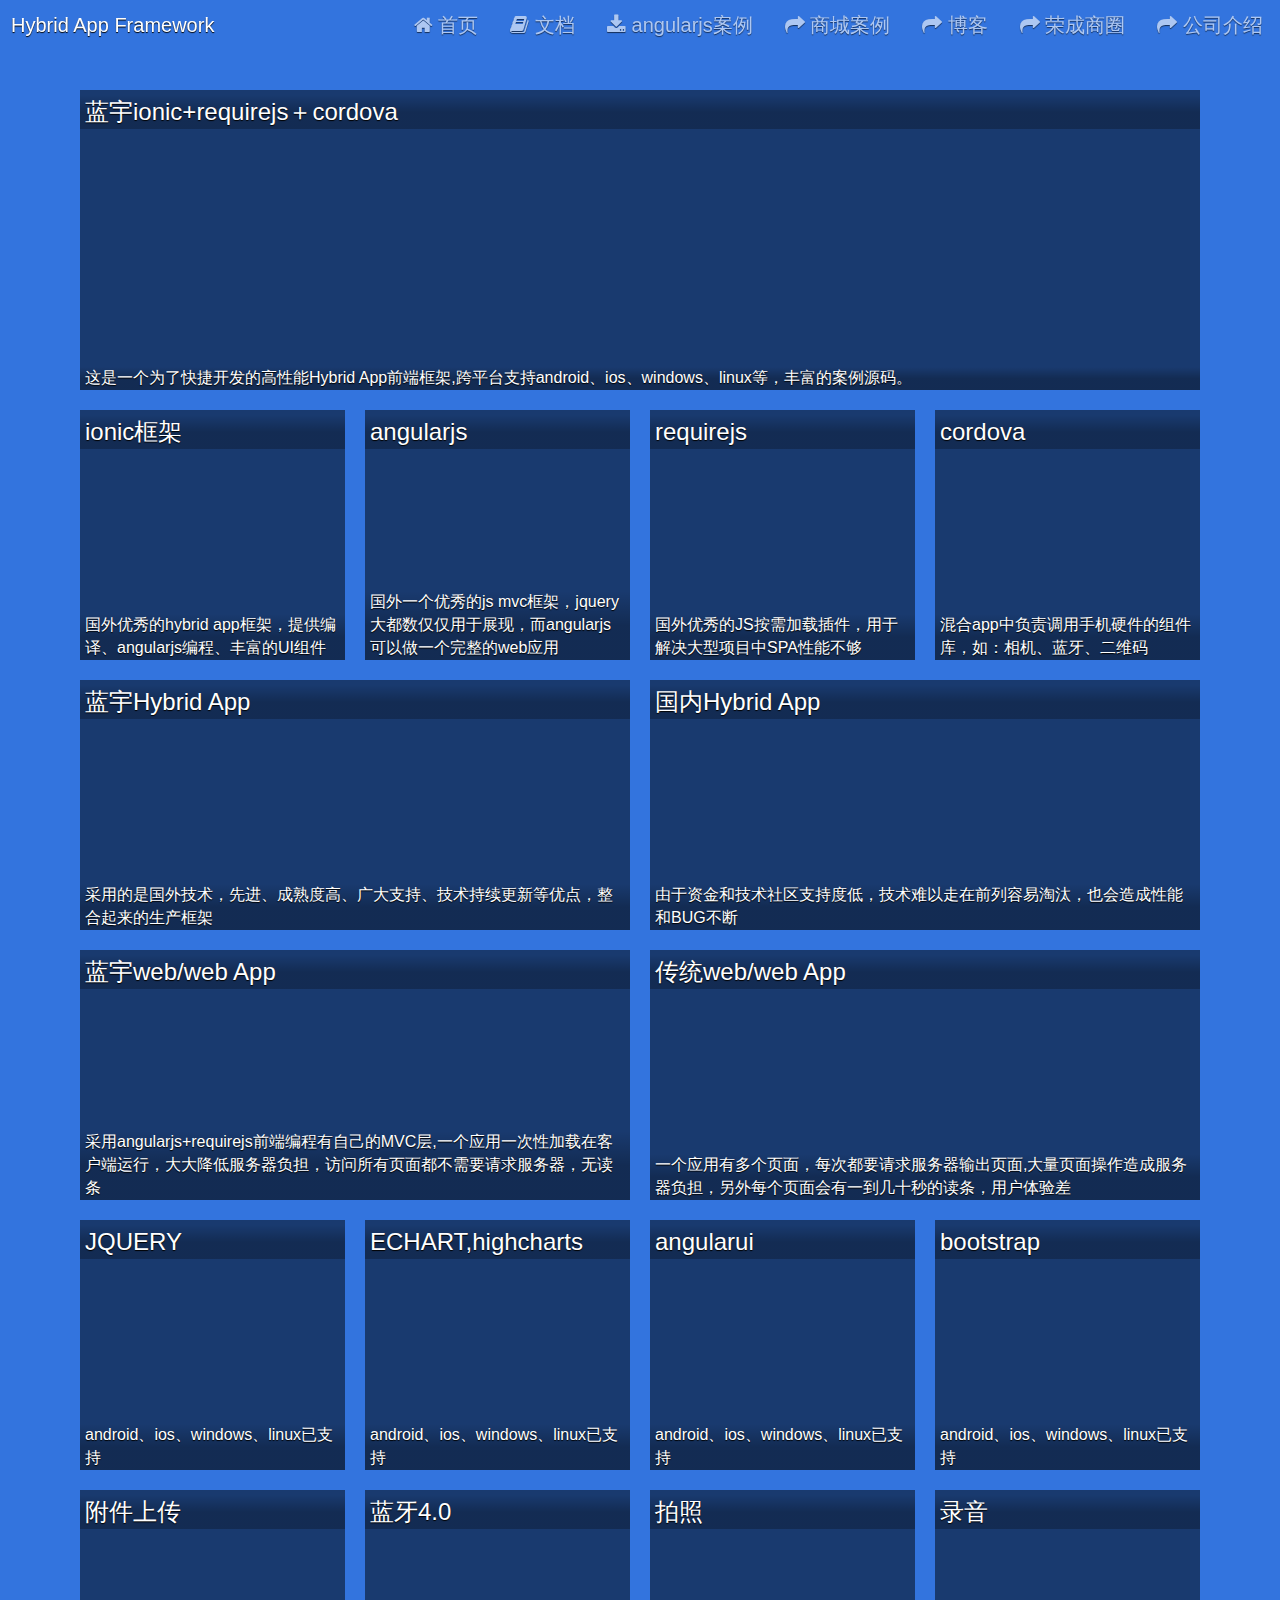
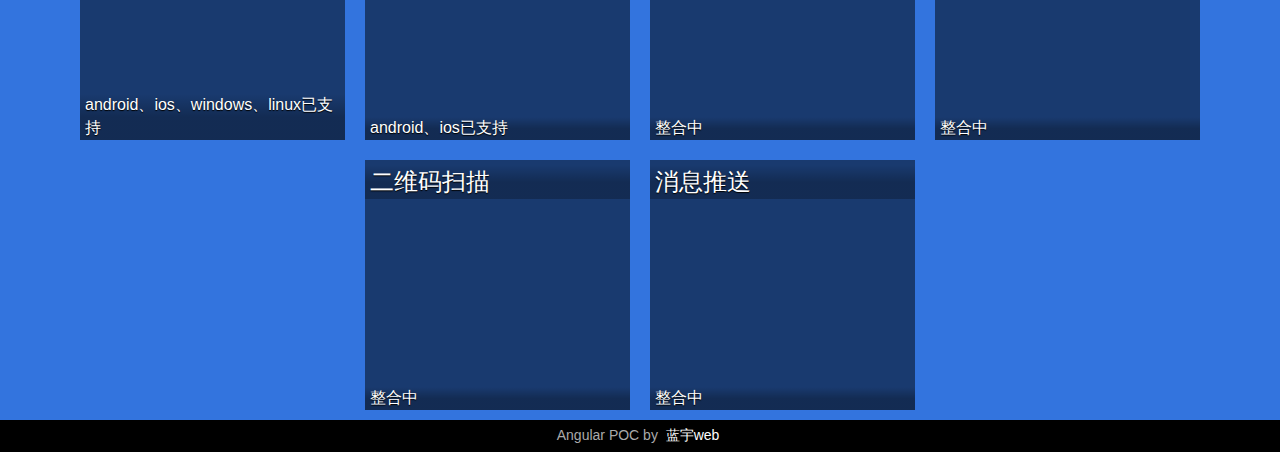
==== commit dc36c200: "1" ====
--- a/index.html
+++ b/index.html
@@ -13,7 +13,7 @@
 	  <![endif]-->
   	<link rel='alternate' type='application/rss+xml' title='RSS' href='/rss'>
 
-  	
+
   	<!-- build:css css/build.css  -->
 	<link rel="stylesheet" href="js/libs/angular-bootstrap/bootstrap.min.css">
 	<link rel="stylesheet" href="js/libs/font-awesome/css/font-awesome.min.css">
@@ -24,7 +24,7 @@
 	  <link rel="stylesheet" href="css/styles.css">
 	<!-- /build -->
 	<style id="css-inline"> </style>
-	
+
 <style>
 	.hed2 {
 		display:none;
@@ -56,10 +56,61 @@
 
 
 	}
+
+
+
+	.spinner {
+  margin: 100px auto;
+  width: 90px;
+  height: 90px;
+  position: relative;
+  text-align: center;
+
+  -webkit-animation: rotate 2.0s infinite linear;
+  animation: rotate 2.0s infinite linear;
+}
+
+.dot1, .dot2 {
+  width: 60%;
+  height: 60%;
+  display: inline-block;
+  position: absolute;
+  top: 0;
+  background-color: #67CF22;
+  border-radius: 100%;
+
+  -webkit-animation: bounce 2.0s infinite ease-in-out;
+  animation: bounce 2.0s infinite ease-in-out;
+}
+
+.dot2 {
+  top: auto;
+  bottom: 0px;
+  -webkit-animation-delay: -1.0s;
+  animation-delay: -1.0s;
+}
+
+@-webkit-keyframes rotate { 100% { -webkit-transform: rotate(360deg) }}
+@keyframes rotate { 100% { transform: rotate(360deg); -webkit-transform: rotate(360deg) }}
+
+@-webkit-keyframes bounce {
+  0%, 100% { -webkit-transform: scale(0.0) }
+  50% { -webkit-transform: scale(1.0) }
+}
+
+@keyframes bounce {
+  0%, 100% {
+    transform: scale(0.0);
+    -webkit-transform: scale(0.0);
+  } 50% {
+    transform: scale(1.0);
+    -webkit-transform: scale(1.0);
+  }
+}
 </style>
-	
+
   </head>
-  <body>  	
+  <body>
 
 	<header class="custom-header">
 				<div class="hed container">
@@ -105,8 +156,13 @@
 
 		<!--<div ng-include="'html/search.html'"></div>-->
 
-		<div ui-view class="container slide" style="padding-top: 80px;"></div>
-		<div class="push"></div>
+		<div ui-view class="container slide" style="padding-top: 80px;">
+						<div class="spinner">
+			  <div class="dot1"></div>
+			  <div class="dot2"></div>
+			</div>
+		</div>
+
 
 
 	<div id="footer">
--- a/css/main.css
+++ b/css/main.css
@@ -2,16 +2,18 @@
 	position: relative;
 	min-height: 100%;
 	height: 100%;
-	-webkit-font-smoothing: antialiased; 
-}
-
-
+	-webkit-font-smoothing: antialiased;
+}
+
+h2{
+	color: white;
+}
 body{
 	background-color: #3374de;
 	/*background-image : url('../img/desk1600.jpg');*/ /*http://startupstockphotos.com/post/94180097361/download#notes*/
 	background-attachment: fixed;
 	background-size: cover;
-	position: relative;	
+	position: relative;
 }
 
 ::-webkit-scrollbar {
@@ -122,7 +124,7 @@
 	position: absolute;
 	bottom: 0;
 	left: 0;
-	
+
 	color: white;
 	margin: 0;
 	font-weight: normal;
@@ -137,7 +139,7 @@
 }
 
 .listBlock:hover .listBigTitle, .listBlock:focus .listBigTitle{
-	
+
 transition: .3s;
 box-shadow: .5em 0 1em white, 0 .5em 1em white, -.5em 0 1em white, 0 -.5em 1em white;
 }
@@ -191,7 +193,7 @@
 	font-family: 'Helvetica Neue Thin', 'HelveticaNeue-Thin', 'helvetica neue', helvetica, arial, 'lucida grande', sans-serif;
 	display: inline-block;
 	text-shadow: 0 2px 1px black;
-	
+
 }
 
 .title.brand{
@@ -315,23 +317,25 @@
 
 @media screen and (min-width: 1200px){
 
+
+
 	.listBlock:first-child{
 		width: 1120px;
 		height: 300px;
 	}
-	
+
 	.listBlock:first-child .imgBg {
   		height: 245px;
  	}
-	
+
 	 .listBlock:nth-child(6), .listBlock:nth-child(7), .listBlock:nth-child(8), .listBlock:nth-child(9){
 		width: 550px;
 	}
-	
+
 	.thankyoubutton {
 		margin-top: 3em;
 	}
-	
+
 	.thankyou .iconthankyou{
 		font-size: 6em;
 		display: inline-block;
@@ -341,17 +345,17 @@
 
 @media screen and (max-width: 480px){
 
-	
+
 	.custom-header .nav-text{
 		display: none;
 	}
-	
+
 	.eventTitle .title{
 		font-size : 24px;
 		width: 230px;
 		padding-right: 0;
 	}
-	
+
 	.row .col-md-12{
 		padding: 0;
 	}
@@ -361,11 +365,11 @@
 		margin-right: 0;
 	}
 	a.listBlock{
-		
+
 		width: 100%;
 		margin-left: 0;
   		margin-right: 0;
-		
+
 	}
 }
 
